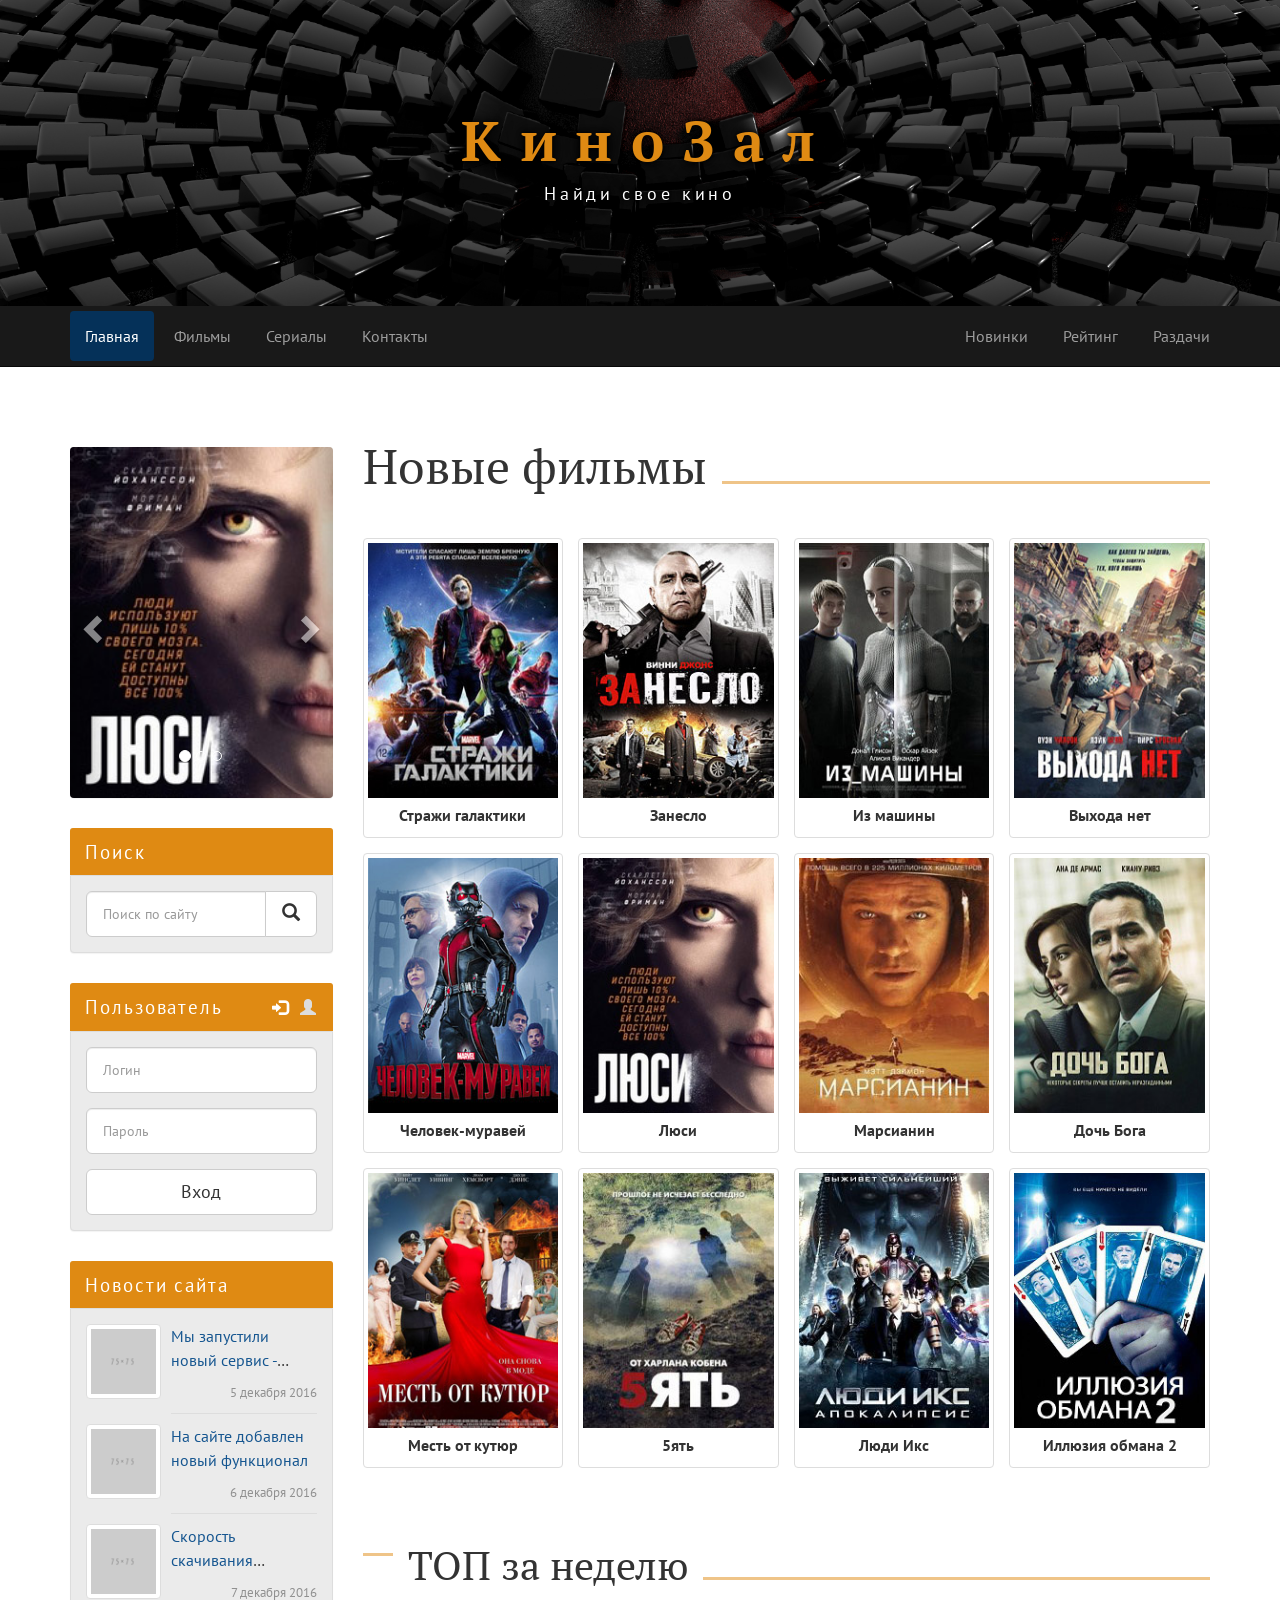
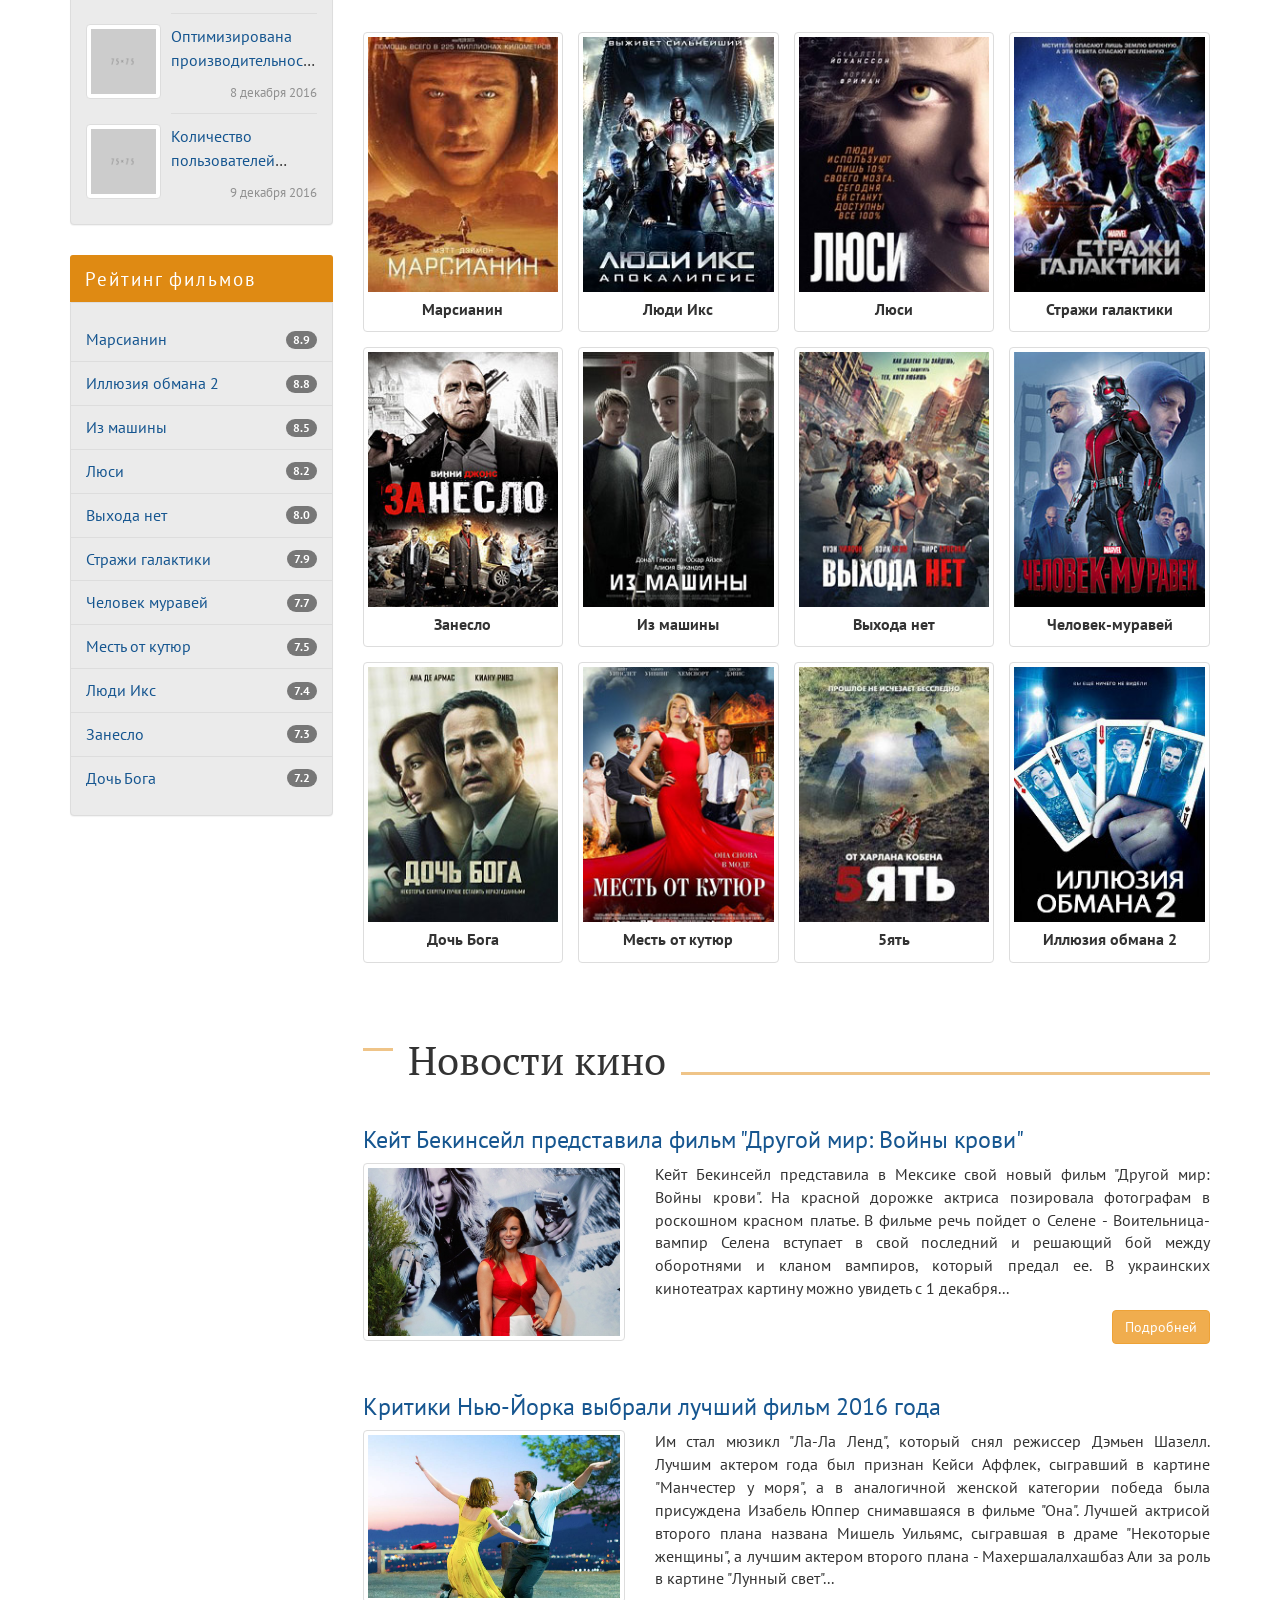
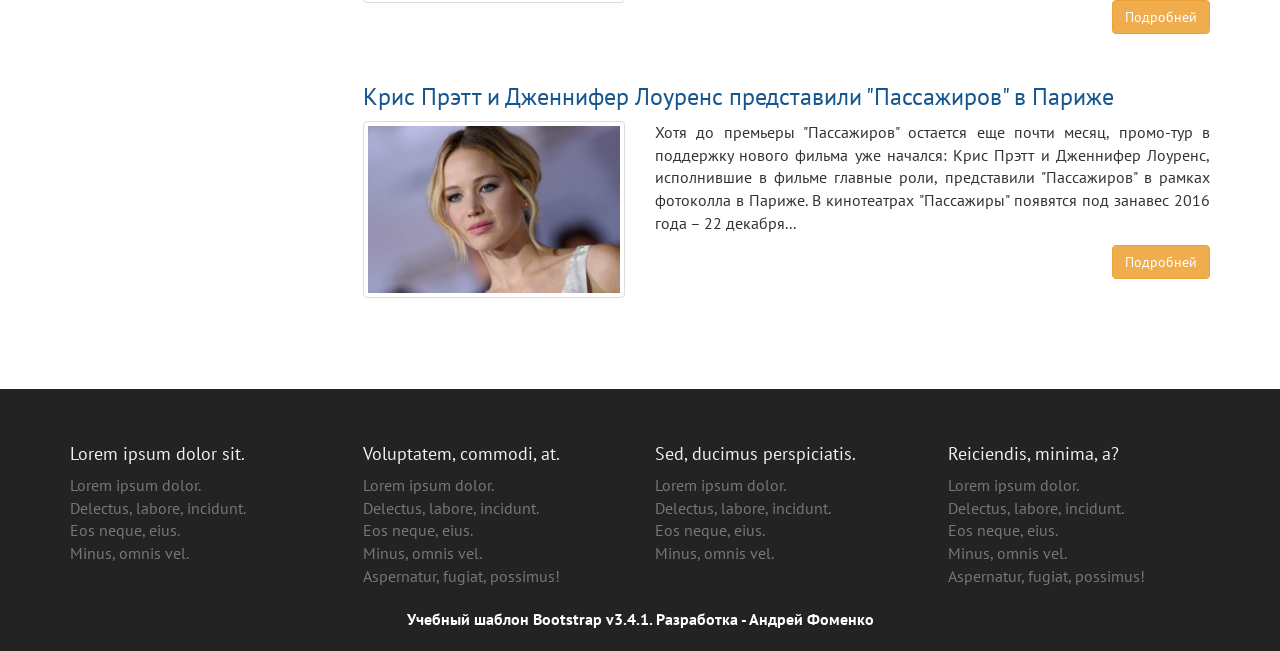
==== index.html @ 7334c43f "Project finished" ====
<!DOCTYPE html>

<html lang="ru">

<head>
  <meta charset="UTF-8">
  <meta name="viewport"
        content="width=device-width, initial-scale=1.0, minimum-scale=1.0">
  <meta http-equiv="X-UA-Compatible" content="ie=edge">
  <title>КиноЗал</title>
  <link href="libs/bootstrap/dist/css/bootstrap.min.css" rel="stylesheet">
  <link href="https://fonts.googleapis.com/css2?family=PT+Sans:wght@400;700&family=PT+Serif:wght@400;700&display=swap"
        rel="stylesheet">
  <link href="assets/css/style.css" rel="stylesheet">
  <link rel="icon" href="assets/img/favicon.png" type="image/x-icon">
  <!--[if lt IE 9]>
  <script src="https://oss.maxcdn.com/html5shiv/3.7.3/html5shiv.min.js"></script>
  <script src="https://oss.maxcdn.com/respond/1.4.2/respond.min.js"></script>
  <![endif]-->
</head>

<body>

  <header class="header container-fluid">
    <div class="header-logo row">
      <div class="container">
        <strong class="header-logo__title">КиноЗал</strong>
        <span class="header-logo__description">Найди свое кино</span>
      </div>
    </div>

    <div class="row">
      <nav class="navbar navbar-inverse navbar-static-top">
        <div class="container">
          <div class="navbar-header">
            <button type="button" class="navbar-toggle collapsed" data-toggle="collapse" data-target="#bs-example-navbar-collapse-1" aria-expanded="false">
              <span class="icon-bar"></span>
              <span class="icon-bar"></span>
              <span class="icon-bar"></span>
            </button>
          </div>

          <div class="collapse navbar-collapse" id="bs-example-navbar-collapse-1">
            <ul class="nav navbar-nav navbar-left">
              <li class="active"><a href="index.html">Главная</a></li>
              <li><a href="page.html">Фильмы</a></li>
              <li><a href="#">Сериалы</a></li>
              <li><a href="#">Контакты</a></li>
            </ul>
            <ul class="nav navbar-nav navbar-right">
              <li><a href="#">Новинки</a></li>
              <li><a href="#">Рейтинг</a></li>
              <li><a href="#">Раздачи</a></li>
            </ul>
          </div>
        </div>
      </nav>
    </div>


  </header>

  <div class="container">
    <div class="row">
      <main class="main col-lg-9 col-lg-push-3 col-md-8 col-md-push-4">

        <section class="site-search panel panel-info hidden-lg hidden-md">
          <h2 class="invisible">Section 1</h2>
          <div class="panel-heading">Поиск</div>
          <div class="panel-body">
            <form action="search">
              <div class="input-group input-group-lg">
                <input class="form-control" type="search" placeholder="Поиск по сайту" name="search">
                <span class="input-group-btn">
                  <button class="btn btn-default" type="submit"><span class="glyphicon glyphicon-search" aria-hidden="true"></span></button>
                </span>
              </div>
            </form>
          </div>
        </section>

        <section class="user-login panel panel-info hidden-lg hidden-md">
          <h2 class="invisible">Section 2</h2>
          <div class="panel-heading">Пользователь</div>
          <div class="panel-body">

            <ul class="user-login__tabs nav nav-tabs" role="tablist">
              <li role="presentation" class="active">
                <a href="#user-login-main" aria-controls="user-login-main" role="tab" data-toggle="tab"><span class="glyphicon glyphicon-log-in" aria-hidden="true"></span></a>
              </li>
              <li role="presentation">
                <a href="#user-registration-main" aria-controls="user-registration-main" role="tab" data-toggle="tab"><span class="glyphicon glyphicon-user" aria-hidden="true"></span></a>
              </li>
            </ul>

            <div class="user-login__content tab-content">
              <div role="tabpanel" class="tab-pane fade in active" id="user-login-main">
                <form action="login">

                  <div class="form-group">
                    <input class="form-control input-lg" type="text" placeholder="Логин" name="login">
                  </div>

                  <div class="form-group">
                    <input class="form-control input-lg" type="text" placeholder="Пароль" name="password">
                  </div>

                  <button class="btn btn-default btn-lg btn-block" type="submit">Вход</button>

                </form>
              </div>

              <div role="tabpanel" class="tab-pane fade" id="user-registration-main">
                <form action="registration">

                  <div class="form-group">
                    <input class="form-control input-lg" type="text" placeholder="Логин" name="login">
                  </div>

                  <div class="form-group">
                    <input class="form-control input-lg" type="text" placeholder="Пароль" name="password">
                  </div>

                  <div class="form-group">
                    <input class="form-control input-lg" type="email" placeholder="Email" name="email">
                  </div>

                  <button class="btn btn-default btn-lg btn-block" type="submit">Регистрация</button>

                </form>
              </div>
            </div>

          </div>
        </section>

        <section class="new-films">
          <div class="films-caption">
            <h1 class="new-films-title">Новые фильмы</h1>
          </div>
          <div class="new-films-row row">

            <article class="new-films-item col-lg-3 col-sm-4 col-xs-6">
              <div class="new-films-item__thumbnail thumbnail">
                <a href="#">
                  <img class="new-films-item__image" src="assets/img/films/1266931.jpg" alt="Film">
                  <div class="new-films-item__caption caption">
                    <h3 class="new-films-item__title">Стражи галактики</h3>
                  </div>
                </a>
              </div>
            </article>

            <article class="new-films-item col-lg-3 col-sm-4 col-xs-6">
              <div class="new-films-item__thumbnail thumbnail">
                <a href="#">
                  <img class="new-films-item__image" src="assets/img/films/1289488.jpg" alt="Film">
                  <div class="new-films-item__caption caption">
                    <h3 class="new-films-item__title">Занесло</h3>
                  </div>
                </a>
              </div>
            </article>

            <article class="new-films-item col-lg-3 col-sm-4 col-xs-6">
              <div class="new-films-item__thumbnail thumbnail">
                <a href="#">
                  <img class="new-films-item__image" src="assets/img/films/1341151.jpg" alt="Film">
                  <div class="new-films-item__caption caption">
                    <h3 class="new-films-item__title">Из машины</h3>
                  </div>
                </a>
              </div>
            </article>

            <article class="new-films-item col-lg-3 col-sm-4 col-xs-6">
              <div class="new-films-item__thumbnail thumbnail">
                <a href="#">
                  <img class="new-films-item__image" src="assets/img/films/1381061.jpg" alt="Film">
                  <div class="new-films-item__caption caption">
                    <h3 class="new-films-item__title">Выхода нет</h3>
                  </div>
                </a>
              </div>
            </article>

            <article class="new-films-item col-lg-3 col-sm-4 col-xs-6">
              <div class="new-films-item__thumbnail thumbnail">
                <a href="#">
                  <img class="new-films-item__image" src="assets/img/films/1393263.jpg" alt="Film">
                  <div class="new-films-item__caption caption">
                    <h3 class="new-films-item__title">Человек-муравей</h3>
                  </div>
                </a>
              </div>
            </article>

            <article class="new-films-item col-lg-3 col-sm-4 col-xs-6">
              <div class="new-films-item__thumbnail thumbnail">
                <a href="#">
                  <img class="new-films-item__image" src="assets/img/films/1263242.jpg" alt="Film">
                  <div class="new-films-item__caption caption">
                    <h3 class="new-films-item__title">Люси</h3>
                  </div>
                </a>
              </div>
            </article>

            <article class="new-films-item col-lg-3 col-sm-4 col-xs-6">
              <div class="new-films-item__thumbnail thumbnail">
                <a href="#">
                  <img class="new-films-item__image" src="assets/img/films/1401663.jpg" alt="Film">
                  <div class="new-films-item__caption caption">
                    <h3 class="new-films-item__title">Марсианин</h3>
                  </div>
                </a>
              </div>
            </article>

            <article class="new-films-item col-lg-3 col-sm-4 col-xs-6">
              <div class="new-films-item__thumbnail thumbnail">
                <a href="#">
                  <img class="new-films-item__image" src="assets/img/films/1415999.jpg" alt="Film">
                  <div class="new-films-item__caption caption">
                    <h3 class="new-films-item__title">Дочь Бога</h3>
                  </div>
                </a>
              </div>
            </article>

            <article class="new-films-item col-lg-3 col-sm-4 col-xs-6">
              <div class="new-films-item__thumbnail thumbnail">
                <a href="#">
                  <img class="new-films-item__image" src="assets/img/films/1423264.jpg" alt="Film">
                  <div class="new-films-item__caption caption">
                    <h3 class="new-films-item__title">Месть от кутюр</h3>
                  </div>
                </a>
              </div>
            </article>

            <article class="new-films-item col-lg-3 col-sm-4 col-xs-6">
              <div class="new-films-item__thumbnail thumbnail">
                <a href="#">
                  <img class="new-films-item__image" src="assets/img/films/1441076.jpg" alt="Film">
                  <div class="new-films-item__caption caption">
                    <h3 class="new-films-item__title">5ять</h3>
                  </div>
                </a>
              </div>
            </article>

            <article class="new-films-item col-lg-3 col-sm-4 col-xs-6">
              <div class="new-films-item__thumbnail thumbnail">
                <a href="#">
                  <img class="new-films-item__image" src="assets/img/films/1453229.jpg" alt="Film">
                  <div class="new-films-item__caption caption">
                    <h3 class="new-films-item__title">Люди Икс</h3>
                  </div>
                </a>
              </div>
            </article>

            <article class="new-films-item col-lg-3 col-sm-4 col-xs-6">
              <div class="new-films-item__thumbnail thumbnail">
                <a href="#">
                  <img class="new-films-item__image" src="assets/img/films/1455536.jpg" alt="Film">
                  <div class="new-films-item__caption caption">
                    <h3 class="new-films-item__title">Иллюзия обмана 2</h3>
                  </div>
                </a>
              </div>
            </article>

          </div>
        </section>

        <section class="top-films">
          <div class="films-caption">
            <h2 class="top-films-title">ТОП за неделю</h2>
          </div>
          <div class="top-films-row row">

            <article class="top-films-item col-lg-3 col-sm-4 col-xs-6">
              <div class="top-films-item__thumbnail thumbnail">
                <a href="#">
                  <img class="top-films-item__image" src="assets/img/films/1401663.jpg" alt="Film">
                  <div class="top-films-item__caption caption">
                    <h3 class="top-films-item__title">Марсианин</h3>
                  </div>
                </a>
              </div>
            </article>

            <article class="top-films-item col-lg-3 col-sm-4 col-xs-6">
              <div class="top-films-item__thumbnail thumbnail">
                <a href="#">
                  <img class="top-films-item__image" src="assets/img/films/1453229.jpg" alt="Film">
                  <div class="top-films-item__caption caption">
                    <h3 class="top-films-item__title">Люди Икс</h3>
                  </div>
                </a>
              </div>
            </article>

            <article class="top-films-item col-lg-3 col-sm-4 col-xs-6">
              <div class="top-films-item__thumbnail thumbnail">
                <a href="#">
                  <img class="top-films-item__image" src="assets/img/films/1263242.jpg" alt="Film">
                  <div class="top-films-item__caption caption">
                    <h3 class="top-films-item__title">Люси</h3>
                  </div>
                </a>
              </div>
            </article>

            <article class="top-films-item col-lg-3 col-sm-4 col-xs-6">
              <div class="top-films-item__thumbnail thumbnail">
                <a href="#">
                  <img class="top-films-item__image" src="assets/img/films/1266931.jpg" alt="Film">
                  <div class="top-films-item__caption caption">
                    <h3 class="top-films-item__title">Стражи галактики</h3>
                  </div>
                </a>
              </div>
            </article>

            <article class="top-films-item col-lg-3 col-sm-4 col-xs-6">
              <div class="top-films-item__thumbnail thumbnail">
                <a href="#">
                  <img class="top-films-item__image" src="assets/img/films/1289488.jpg" alt="Film">
                  <div class="top-films-item__caption caption">
                    <h3 class="top-films-item__title">Занесло</h3>
                  </div>
                </a>
              </div>
            </article>

            <article class="top-films-item col-lg-3 col-sm-4 col-xs-6">
              <div class="top-films-item__thumbnail thumbnail">
                <a href="#">
                  <img class="top-films-item__image" src="assets/img/films/1341151.jpg" alt="Film">
                  <div class="top-films-item__caption caption">
                    <h3 class="top-films-item__title">Из машины</h3>
                  </div>
                </a>
              </div>
            </article>

            <article class="top-films-item col-lg-3 col-sm-4 col-xs-6">
              <div class="top-films-item__thumbnail thumbnail">
                <a href="#">
                  <img class="top-films-item__image" src="assets/img/films/1381061.jpg" alt="Film">
                  <div class="top-films-item__caption caption">
                    <h3 class="top-films-item__title">Выхода нет</h3>
                  </div>
                </a>
              </div>
            </article>

            <article class="top-films-item col-lg-3 col-sm-4 col-xs-6">
              <div class="top-films-item__thumbnail thumbnail">
                <a href="#">
                  <img class="top-films-item__image" src="assets/img/films/1393263.jpg" alt="Film">
                  <div class="top-films-item__caption caption">
                    <h3 class="top-films-item__title">Человек-муравей</h3>
                  </div>
                </a>
              </div>
            </article>

            <article class="top-films-item col-lg-3 col-sm-4 col-xs-6">
              <div class="top-films-item__thumbnail thumbnail">
                <a href="#">
                  <img class="top-films-item__image" src="assets/img/films/1415999.jpg" alt="Film">
                  <div class="top-films-item__caption caption">
                    <h3 class="top-films-item__title">Дочь Бога</h3>
                  </div>
                </a>
              </div>
            </article>

            <article class="top-films-item col-lg-3 col-sm-4 col-xs-6">
              <div class="top-films-item__thumbnail thumbnail">
                <a href="#">
                  <img class="top-films-item__image" src="assets/img/films/1423264.jpg" alt="Film">
                  <div class="top-films-item__caption caption">
                    <h3 class="top-films-item__title">Месть от кутюр</h3>
                  </div>
                </a>
              </div>
            </article>

            <article class="top-films-item col-lg-3 col-sm-4 col-xs-6">
              <div class="top-films-item__thumbnail thumbnail">
                <a href="#">
                  <img class="top-films-item__image" src="assets/img/films/1441076.jpg" alt="Film">
                  <div class="top-films-item__caption caption">
                    <h3 class="top-films-item__title">5ять</h3>
                  </div>
                </a>
              </div>
            </article>

            <article class="top-films-item col-lg-3 col-sm-4 col-xs-6">
              <div class="top-films-item__thumbnail thumbnail">
                <a href="#">
                  <img class="top-films-item__image" src="assets/img/films/1455536.jpg" alt="Film">
                  <div class="top-films-item__caption caption">
                    <h3 class="top-films-item__title">Иллюзия обмана 2</h3>
                  </div>
                </a>
              </div>
            </article>

          </div>
        </section>

        <section class="film-news">
          <div class="films-caption">
            <h2 class="films-news-title">Новости кино</h2>
          </div>

          <article class="films-news-item">
            <h3 class="films-news-item__title films-news-item__title--first"><a href="#">Кейт Бекинсейл представила фильм "Другой мир: Войны крови"</a></h3>
            <div class="row">
              <div class="col-sm-4">
                <div class="films-news-item__thumbnail thumbnail">
                  <img class="films-news-item__image" src="assets/img/news/news-1.jpg" alt="image">
                </div>
              </div>
              <div class="col-sm-8">
                <p class="films-news-item__description">Кейт Бекинсейл представила в Мексике свой новый фильм "Другой мир: Войны крови". На красной дорожке актриса позировала фотографам в роскошном красном платье. В фильме речь пойдет о Селене - Воительница-вампир Селена вступает в свой последний и решающий бой между оборотнями и кланом вампиров, который предал ее. В украинских кинотеатрах картину можно увидеть с 1 декабря...
                </p>
                <a href="#" class="films-news-item__btn btn btn-warning">Подробней</a>
              </div>
            </div>
          </article>

          <article class="films-news-item">
            <h3 class="films-news-item__title"><a href="#">Критики Нью-Йорка выбрали лучший фильм 2016 года</a></h3>
            <div class="row">
              <div class="col-sm-4">
                <div class="films-news-item__thumbnail thumbnail">
                  <img class="films-news-item__image" src="assets/img/news/news-2.jpg" alt="image">
                </div>
              </div>
              <div class="col-sm-8">
                <p class="films-news-item__description">Им стал мюзикл "Ла-Ла Ленд", который снял режиссер Дэмьен Шазелл. Лучшим актером года был признан Кейси Аффлек, сыгравший в картине "Манчестер у моря", а в аналогичной женской категории победа была присуждена Изабель Юппер снимавшаяся в фильме "Она". Лучшей актрисой второго плана названа Мишель Уильямс, сыгравшая в драме "Некоторые женщины", а лучшим актером второго плана - Махершалалхашбаз Али за роль в картине "Лунный свет"...
                </p>
                <a href="#" class="films-news-item__btn btn btn-warning">Подробней</a>
              </div>
            </div>
          </article>

          <article class="films-news-item">
            <h3 class="films-news-item__title"><a href="#">Крис Прэтт и Дженнифер Лоуренс представили "Пассажиров" в Париже</a></h3>
            <div class="row">
              <div class="col-sm-4">
                <div class="films-news-item__thumbnail thumbnail">
                  <img class="films-news-item__image" src="assets/img/news/news-3.jpg" alt="image">
                </div>
              </div>
              <div class="col-sm-8">
                <p class="films-news-item__description">Хотя до премьеры "Пассажиров" остается еще почти месяц, промо-тур в поддержку нового фильма уже начался: Крис Прэтт и Дженнифер Лоуренс, исполнившие в фильме главные роли, представили "Пассажиров" в рамках фотоколла в Париже. В кинотеатрах "Пассажиры" появятся под занавес 2016 года – 22 декабря...
                </p>
                <a href="#" class="films-news-item__btn btn btn-warning">Подробней</a>
              </div>
            </div>
          </article>

        </section>

      </main>


      <aside class="left-sidebar col-lg-3 col-lg-pull-9 col-md-4 col-md-pull-8">
        <div class="vertical-slider panel panel-info hidden-sm hidden-xs">
          <div id="carousel-example-generic" class="carousel slide" data-ride="carousel">

            <ol class="carousel-indicators">
              <li data-target="#carousel-example-generic" data-slide-to="0" class="active"></li>
              <li data-target="#carousel-example-generic" data-slide-to="1"></li>
              <li data-target="#carousel-example-generic" data-slide-to="2"></li>
            </ol>

            <div class="carousel-inner" role="listbox">

              <div class="item active">
                <img class="vertical-slider__image" src="assets/img/films/1263242.jpg" alt="Film 1">
              </div>

              <div class="item">
                <img class="vertical-slider__image" src="assets/img/films/1266931.jpg" alt="Film 2">
              </div>

              <div class="item">
                <img class="vertical-slider__image" src="assets/img/films/1289488.jpg" alt="Film 3">
              </div>

            </div>

            <a class="left carousel-control" href="#carousel-example-generic" role="button" data-slide="prev">
              <span class="glyphicon glyphicon-chevron-left" aria-hidden="true"></span>
              <span class="sr-only">Previous</span>
            </a>
            <a class="right carousel-control" href="#carousel-example-generic" role="button" data-slide="next">
              <span class="glyphicon glyphicon-chevron-right" aria-hidden="true"></span>
              <span class="sr-only">Next</span>
            </a>
          </div>
        </div>

        <div class="site-search panel panel-info hidden-sm hidden-xs">
          <div class="panel-heading">Поиск</div>
          <div class="panel-body">
            <form action="search">
              <div class="input-group input-group-lg">
                <input class="form-control" type="search" placeholder="Поиск по сайту" name="search">
                <span class="input-group-btn">
                  <button class="btn btn-default" type="submit"><span class="glyphicon glyphicon-search" aria-hidden="true"></span></button>
                </span>
              </div>
            </form>
          </div>
        </div>

        <div class="user-login panel panel-info hidden-sm hidden-xs">
          <div class="panel-heading">Пользователь</div>
          <div class="panel-body">

            <ul class="user-login__tabs nav nav-tabs" role="tablist">
              <li role="presentation" class="active">
                <a href="#user-login-sidebar" aria-controls="user-login-sidebar" role="tab" data-toggle="tab"><span class="glyphicon glyphicon-log-in" aria-hidden="true"></span></a>
              </li>
              <li role="presentation">
                <a href="#user-registration-sidebar" aria-controls="user-registration-sidebar" role="tab" data-toggle="tab"><span class="glyphicon glyphicon-user" aria-hidden="true"></span></a>
              </li>
            </ul>

            <div class="user-login__content tab-content">
              <div role="tabpanel" class="tab-pane fade in active" id="user-login-sidebar">
                <form action="login">

                  <div class="form-group">
                    <input class="form-control input-lg" type="text" placeholder="Логин" name="login">
                  </div>

                  <div class="form-group">
                    <input class="form-control input-lg" type="text" placeholder="Пароль" name="password">
                  </div>

                  <button class="btn btn-default btn-lg btn-block" type="submit">Вход</button>

                </form>
              </div>

              <div role="tabpanel" class="tab-pane fade" id="user-registration-sidebar">
                <form action="registration">

                  <div class="form-group">
                    <input class="form-control input-lg" type="text" placeholder="Логин" name="login">
                  </div>

                  <div class="form-group">
                    <input class="form-control input-lg" type="text" placeholder="Пароль" name="password">
                  </div>

                  <div class="form-group">
                    <input class="form-control input-lg" type="email" placeholder="Email" name="email">
                  </div>

                  <button class="btn btn-default btn-lg btn-block" type="submit">Регистрация</button>

                </form>
              </div>
            </div>

          </div>
        </div>

        <div class="panel panel-info">
          <div class="panel-heading">Новости сайта</div>
          <div class="panel-body">
            <div class="site-news-item">
              <div class="site-news-item__image thumbnail">
                <img src="assets/img/75x75.png" alt="News"></div>
                <div class="site-news-item__title">
                  <a href="#">Мы запустили новый сервис - КиноМонстр</a></div>
                <div class="site-news-item__date">5 декабря 2016</div>
              </div>


            <div class="site-news-item">
              <div class="site-news-item__image thumbnail">
                <img src="assets/img/75x75.png" alt="News"></div>
              <div class="site-news-item__title">
                <a href="#">На сайте добавлен новый функционал</a></div>
              <div class="site-news-item__date">6 декабря 2016</div>
            </div>


            <div class="site-news-item">
              <div class="site-news-item__image thumbnail">
                <img src="assets/img/75x75.png" alt="News"></div>
              <div class="site-news-item__title">
                <a href="#">Скорость скачивания фильмов увеличена</a></div>
              <div class="site-news-item__date">7 декабря 2016</div>
            </div>


            <div class="site-news-item">
              <div class="site-news-item__image thumbnail">
                <img src="assets/img/75x75.png" alt="News"></div>
              <div class="site-news-item__title">
                <a href="#">Оптимизирована производительность сервера</a></div>
              <div class="site-news-item__date">8 декабря 2016</div>
            </div>


            <div class="site-news-item">
              <div class="site-news-item__image thumbnail">
                <img src="assets/img/75x75.png" alt="News"></div>
              <div class="site-news-item__title">
                <a href="#">Количество пользователей перевалила за 10 000</a></div>
              <div class="site-news-item__date">9 декабря 2016</div>
            </div>

          </div>

        </div>

        <div class="top-films panel panel-info">
          <div class="panel-heading">Рейтинг фильмов</div>
          <div class="top-films__body panel-body">
            <div class="top-films__list list-group">
              <a href="#" class="top-films__item list-group-item">Марсианин
                <span class="top-films__badge badge">8.9</span>
              </a>

              <a href="#" class="top-films__item list-group-item">Иллюзия обмана 2
                <span class="top-films__badge badge">8.8</span>
              </a>

              <a href="#" class="top-films__item list-group-item">Из машины
                <span class="top-films__badge badge">8.5</span>
              </a>

              <a href="#" class="top-films__item list-group-item">Люси
                <span class="top-films__badge badge">8.2</span>
              </a>

              <a href="#" class="top-films__item list-group-item">Выхода нет
                <span class="top-films__badge badge">8.0</span>
              </a>

              <a href="#" class="top-films__item list-group-item">Стражи галактики
                <span class="top-films__badge badge">7.9</span>
              </a>

              <a href="#" class="top-films__item list-group-item">Человек муравей
                <span class="top-films__badge badge">7.7</span>
              </a>

              <a href="#" class="top-films__item list-group-item">Месть от кутюр
                <span class="top-films__badge badge">7.5</span>
              </a>

              <a href="#" class="top-films__item list-group-item">Люди Икс
                <span class="top-films__badge badge">7.4</span>
              </a>

              <a href="#" class="top-films__item list-group-item">Занесло
                <span class="top-films__badge badge">7.3</span>
              </a>

              <a href="#" class="top-films__item list-group-item">Дочь Бога
                <span class="top-films__badge badge">7.2</span>
              </a>

            </div>
          </div>
        </div>
      </aside>
    </div>
  </div>

  <footer class="footer container-fluid">
    <div class="row">
      <div class="container footer-container">
        <div class="row footer-row">
          <div class="col-md-3 col-xs-6 footer-nav">
            <h4 class="footer-nav__title">Lorem ipsum dolor sit.</h4>
            <ul class="footer-nav__list">
              <li class="footer-nav__item"><a href="#">Lorem ipsum dolor.</a></li>
              <li class="footer-nav__item"><a href="#">Delectus, labore, incidunt.</a></li>
              <li class="footer-nav__item"><a href="#">Eos neque, eius.</a></li>
              <li class="footer-nav__item"><a href="#">Minus, omnis vel.</a></li>
            </ul>
          </div>

          <div class="col-md-3 col-xs-6 footer-nav">
            <h4 class="footer-nav__title">Voluptatem, commodi, at.</h4>
            <ul  class="footer-nav__list">
              <li class="footer-nav__item"><a href="#">Lorem ipsum dolor.</a></li>
              <li class="footer-nav__item"><a href="#">Delectus, labore, incidunt.</a></li>
              <li class="footer-nav__item"><a href="#">Eos neque, eius.</a></li>
              <li class="footer-nav__item"><a href="#">Minus, omnis vel.</a></li>
              <li class="footer-nav__item"><a href="#">Aspernatur, fugiat, possimus!</a></li>
            </ul>
          </div>

          <div class="col-md-3 col-xs-6 footer-nav">
            <h4 class="footer-nav__title">Sed, ducimus perspiciatis.</h4>
            <ul class="footer-nav__list">
              <li class="footer-nav__item"><a href="#">Lorem ipsum dolor.</a></li>
              <li class="footer-nav__item"><a href="#">Delectus, labore, incidunt.</a></li>
              <li class="footer-nav__item"><a href="#">Eos neque, eius.</a></li>
              <li class="footer-nav__item"><a href="#">Minus, omnis vel.</a></li>
            </ul>
          </div>

          <div class="col-md-3 col-xs-6 footer-nav">
            <h4 class="footer-nav__title">Reiciendis, minima, a?</h4>
            <ul  class="footer-nav__list">
              <li class="footer-nav__item"><a href="#">Lorem ipsum dolor.</a></li>
              <li class="footer-nav__item"><a href="#">Delectus, labore, incidunt.</a></li>
              <li class="footer-nav__item"><a href="#">Eos neque, eius.</a></li>
              <li class="footer-nav__item"><a href="#">Minus, omnis vel.</a></li>
              <li class="footer-nav__item"><a href="#">Aspernatur, fugiat, possimus!</a></li>
            </ul>
          </div>

        </div>

        <div class="row copyright">
          <a href="https://fomenko.top/">Учебный шаблон Bootstrap v3.4.1. Разработка - Андрей Фоменко</a>
        </div>

      </div>
    </div>
  </footer>

<script src="libs/jquery/dist/jquery.min.js"></script>
<script src="libs/bootstrap/dist/js/bootstrap.min.js"></script>
</body>

</html>
---- assets/css/style.css ----
.header-logo__title, .header-logo__description {
  text-shadow: 0 0 30px #000, 0 0 15px #000, 0 0 5px #000;
}

.header, .main, .left-sidebar {
  margin-bottom: 80.0px;
}

.navbar-inverse {
  background-color: #191919;
}

.navbar-inverse .navbar-nav > .active > a {
  background-color: #053159;
}

.navbar-inverse .navbar-nav > .active > a:focus, .navbar-inverse .navbar-nav > .active > a:hover {
  background-color: #517ba2;
}

.navbar-inverse .navbar-nav > li > a {
  -webkit-transition: background-color .5s;
  -o-transition: background-color .5s;
  transition: background-color .5s;
}

.navbar-inverse .navbar-nav > li > a:focus, .navbar-inverse .navbar-nav > li > a:hover {
  background-color: #165690;
}

.navbar {
  margin-bottom: 0;
}

.navbar-header {
  text-align: center;
}

.navbar-toggle {
  float: none;
  margin-right: 0;
}

.panel {
  margin-bottom: 30px;
}

.panel-info {
  border: none;
  background-color: #ebebeb;
}

.panel-info > .panel-heading {
  font-size: 1.2rem;
  letter-spacing: .1em;
  color: #fff;
  border: none;
  background-color: #df8a13;
}

.panel-body {
  border: 1px solid #dddddd;
  border-radius: 0 0 4px 4px;
}

.input-lg,
.input-group-lg > .form-control {
  font-size: .875rem;
}

html {
  font-size: 16px;
  overflow-y: scroll;
}

body {
  font-family: "PT Sans", sans-serif;
  font-size: 1rem;
}

a {
  color: #165690;
}

a:hover, a:focus {
  text-decoration: none;
  color: #df8a13;
}

h1 {
  font-family: "PT Serif", serif;
  font-size: 3rem;
  margin-top: -7px;
  margin-bottom: 45px;
}

h2 {
  font-family: "PT Serif", serif;
  font-size: 2.5rem;
  margin: 60px 0 45px 45px;
}

h3 {
  font-size: 1rem;
  margin: 0;
}

.invisible {
  display: none;
}

.header-logo {
  padding: 100px 0;
  text-align: center;
  background-color: #232323;
  background-image: url(../img/header-bg.jpg);
  background-position: 50% 50%;
  background-size: cover;
}

.header-logo__title {
  font-family: "PT Serif", serif;
  display: block;
  color: #df8a13;
}

.header-logo__description {
  font-size: 1.15rem;
  display: block;
  letter-spacing: .2em;
  color: #fff;
}

.main .site-search {
  margin-bottom: 60px;
}

.main .user-login {
  margin-bottom: 60px;
}

.new-films-row,
.top-films-row {
  margin-right: -7.5px;
  margin-left: -7.5px;
}

.new-films-item,
.top-films-item {
  margin-bottom: 15px;
  padding-right: 7.5px;
  padding-left: 7.5px;
}

.new-films-item__thumbnail,
.top-films-item__thumbnail {
  margin-bottom: 0;
}

.films-caption,
.film-trailer-caption,
.comments-caption,
.about-film-caption,
.leave-comment-caption {
  overflow: hidden;
}

.new-films-title,
.top-films-title,
.films-news-title,
.film-trailer-title,
.comments-title,
.about-film-title,
.leave-comment-title {
  position: relative;
  clear: both;
}

.new-films-title:after,
.top-films-title:after,
.films-news-title:after,
.film-trailer-title:after,
.comments-title:after,
.about-film-title:after,
.leave-comment-title:after {
  bottom: 9px;
  width: 100%;
  margin-left: 15px;
  position: absolute;
  display: inline-block;
  height: 3px;
  content: '';
  border: none;
  background-color: rgba(223, 138, 19, 0.5);
}

.new-films-item__thumbnail,
.top-films-item__thumbnail,
.films-news-item__thumbnail,
.film-trailer-item__thumbnail,
.comments-item__thumbnail,
.about-film-item__thumbnail,
.leave-comment-item__thumbnail {
  -webkit-transition: background-color .3s, color .3s;
  -o-transition: background-color .3s, color .3s;
  transition: background-color .3s, color .3s;
}

.new-films-item__thumbnail:hover, .new-films-item__thumbnail:focus,
.top-films-item__thumbnail:hover,
.top-films-item__thumbnail:focus,
.films-news-item__thumbnail:hover,
.films-news-item__thumbnail:focus,
.film-trailer-item__thumbnail:hover,
.film-trailer-item__thumbnail:focus,
.comments-item__thumbnail:hover,
.comments-item__thumbnail:focus,
.about-film-item__thumbnail:hover,
.about-film-item__thumbnail:focus,
.leave-comment-item__thumbnail:hover,
.leave-comment-item__thumbnail:focus {
  height: 100%;
  cursor: pointer;
  background-color: #df8a13;
}

.new-films-item__thumbnail:hover h3, .new-films-item__thumbnail:focus h3,
.top-films-item__thumbnail:hover h3,
.top-films-item__thumbnail:focus h3,
.films-news-item__thumbnail:hover h3,
.films-news-item__thumbnail:focus h3,
.film-trailer-item__thumbnail:hover h3,
.film-trailer-item__thumbnail:focus h3,
.comments-item__thumbnail:hover h3,
.comments-item__thumbnail:focus h3,
.about-film-item__thumbnail:hover h3,
.about-film-item__thumbnail:focus h3,
.leave-comment-item__thumbnail:hover h3,
.leave-comment-item__thumbnail:focus h3 {
  color: #fff;
}

.new-films-item__thumbnail a > img,
.top-films-item__thumbnail a > img,
.films-news-item__thumbnail a > img,
.film-trailer-item__thumbnail a > img,
.comments-item__thumbnail a > img,
.about-film-item__thumbnail a > img,
.leave-comment-item__thumbnail a > img {
  width: 100%;
}

.new-films-item__title,
.top-films-item__title,
.films-news-item__title,
.film-trailer-item__title,
.comments-item__title,
.about-film-item__title,
.leave-comment-item__title {
  font-weight: 700;
  text-align: center;
  display: block;
  overflow: hidden;
  white-space: nowrap;
  -o-text-overflow: ellipsis;
     text-overflow: ellipsis;
}

.top-films-title:before,
.films-news-title:before,
.comments-title:before,
.about-film-title:before,
.leave-comment-title:before {
  top: 10px;
  left: -45px;
  width: 30px;
  margin-right: 15px;
  position: absolute;
  display: inline-block;
  height: 3px;
  content: '';
  border: none;
  background-color: rgba(223, 138, 19, 0.5);
}

.top-films-title:after,
.films-news-title:after,
.comments-title:after,
.about-film-title:after,
.leave-comment-title:after {
  bottom: 7px;
  width: 100%;
  margin-left: 15px;
  position: absolute;
  display: inline-block;
  height: 3px;
  content: '';
  border: none;
  background-color: rgba(223, 138, 19, 0.5);
}

.films-news-item {
  -webkit-transition: color .3s, background-color .3s;
  -o-transition: color .3s, background-color .3s;
  transition: color .3s, background-color .3s;
}

.films-news-item:hover a {
  -webkit-transition: color .3s;
  -o-transition: color .3s;
  transition: color .3s;
  color: #df8a13;
}

.films-news-item:hover .films-news-item__image {
  cursor: pointer;
  -webkit-transition: background-color .3s;
  -o-transition: background-color .3s;
  transition: background-color .3s;
  border-color: rgba(223, 138, 19, 0.7);
  background-color: rgba(223, 138, 19, 0.7);
}

.films-news-item:hover .films-news-item__btn {
  -webkit-transition: color .3s, background-color .3s;
  -o-transition: color .3s, background-color .3s;
  transition: color .3s, background-color .3s;
  color: #fff;
  border-color: #d58512;
  background-color: #ec971f;
}

.films-news-item__title {
  font-size: 1.5rem;
  font-weight: 400;
  margin-top: 20px;
  margin-bottom: 10px;
  text-align: left;
}

.films-news-item__title--first {
  margin-top: 0;
}

.films-news-item__thumbnail {
  margin-bottom: 0;
}

.films-news-item__description {
  text-align: justify;
}

.films-news-item__btn {
  float: right;
  margin-bottom: 30px;
  color: #fff;
}

.main-video {
  width: 100%;
  height: 100%;
}

.film-trailer-row {
  margin-right: 0;
  margin-left: 0;
}

.film-trailer-item {
  margin-bottom: 0;
  padding: 0;
  border: 1px solid #dddddd;
  border-bottom: none;
  border-radius: 4px 4px 0 0;
}

.film-trailer-item-well {
  font-size: 1.2rem;
  padding: 19px;
  border-radius: 0 0 4px 4px;
}

.film-trailer-item__info {
  white-space: nowrap;
}

.film-trailer-item__info:not(:last-of-type) {
  margin-right: 15px;
}

.film-trailer-item__badge {
  font-size: .96rem;
}

.leave-comment__btn {
  float: right;
  color: #fff;
  border-color: #eea236;
  background-color: #f0ad4e;
}

.left-sidebar .panel:last-of-type {
  margin-bottom: 0;
}

.vertical-slider {
  overflow: hidden;
  border-radius: 4px;
}

.vertical-slider__image {
  width: 100%;
}

.user-login {
  position: relative;
}

.user-login__tabs {
  position: absolute;
  top: 0;
  right: 10px;
}

.nav-tabs {
  border: none;
}

.nav-tabs > li > a,
.nav-tabs > li > a:hover {
  padding: 14px 5px 11px;
  text-decoration: none;
  color: #dddddd;
  border: none;
  background-color: transparent;
}

.nav-tabs > li.active > a,
.nav-tabs > li.active > a:focus,
.nav-tabs > li.active > a:hover {
  color: #fff;
  border: none;
  background-color: transparent;
}

.site-news-item {
  position: relative;
  clear: both;
}

.site-news-item:not(:last-child) {
  min-height: 85px;
  margin-bottom: 15px;
}

.site-news-item:not(:last-child):after {
  position: absolute;
  right: 0;
  bottom: -5px;
  width: calc(100% - 85px);
  height: 1px;
  content: '';
  background-color: #dddddd;
}

.site-news-item:hover a {
  color: #df8a13;
}

.site-news-item:hover .site-news-item__image {
  cursor: pointer;
  border-color: #df8a13;
  background-color: #df8a13;
}

.site-news-item__image {
  float: left;
  width: 75px;
  margin: 0 10px 10px 0;
}

.site-news-item__title {
  margin-bottom: 10px;
  font-size: 1rem;
  line-height: 1.5rem;
  display: -webkit-box;
  overflow: hidden;
  height: 50px;
  -webkit-box-orient: vertical;
  -webkit-line-clamp: 2;
}

.site-news-item__date {
  font-size: .8rem;
  text-align: right;
  color: #909090;
}

.top-films__body {
  padding-right: 0;
  padding-left: 0;
}

.top-films__list {
  margin-bottom: 0;
}

.top-films__item {
  margin-right: -1px;
  margin-left: -1px;
  padding-right: 55px;
  background-color: transparent;
}

.top-films__item:first-child {
  border-top: none;
  border-radius: 0;
}

.top-films__item:last-child {
  border-bottom: none;
  border-radius: 0;
}

.top-films__badge {
  position: absolute;
  top: 50%;
  right: 15px;
  -webkit-transform: translateY(-50%);
      -ms-transform: translateY(-50%);
          transform: translateY(-50%);
}

a.list-group-item {
  color: #165690;
}

a.list-group-item:hover, a.list-group-item:focus {
  color: #fff;
  border-color: #df8a13;
  background-color: #df8a13;
}

a.list-group-item:hover .badge, a.list-group-item:focus .badge {
  background-color: #232323;
}

.footer {
  padding-top: 45px;
  background-color: #232323;
}

.footer-row {
  margin-right: -15px;
  margin-left: -15px;
}

.footer-nav__title {
  color: #f1f1f1;
}

.footer-nav__list {
  margin-bottom: 10px;
  list-style: none;
  -webkit-margin-before: 0;
          margin-block-start: 0;
  -webkit-margin-after: 0;
          margin-block-end: 0;
  -webkit-padding-start: 0;
          padding-inline-start: 0;
}

.footer-nav__item a {
  color: #777777;
}

.footer-nav__item a:hover, .footer-nav__item a:focus {
  color: #fff;
}

.copyright {
  font-weight: 700;
  margin: 20px 0;
  text-align: center;
}

.copyright a {
  color: #fff;
}

@media (min-width: 576px) {
  .header-logo__title {
    font-size: 3.5rem;
    margin-right: -15px;
    letter-spacing: .33em;
  }
}

@media (min-width: 768px) {
  .navbar-inverse .navbar-nav > li > a {
    border-radius: 4px;
  }
  .navbar-left li {
    margin: 5px 5px 5px 0;
  }
  .navbar-right li {
    margin: 5px 0 5px 5px;
  }
}

@media (max-width: 767.8px) {
  .navbar-inverse .navbar-nav > li > a {
    text-align: center;
  }
  .navbar-left {
    margin-bottom: 0;
  }
  .navbar-right {
    margin-top: 0;
  }
}

@media (max-width: 575.8px) {
  .header-logo__title {
    font-size: 2.5rem;
    margin-right: -7.5px;
    letter-spacing: .2em;
  }
}
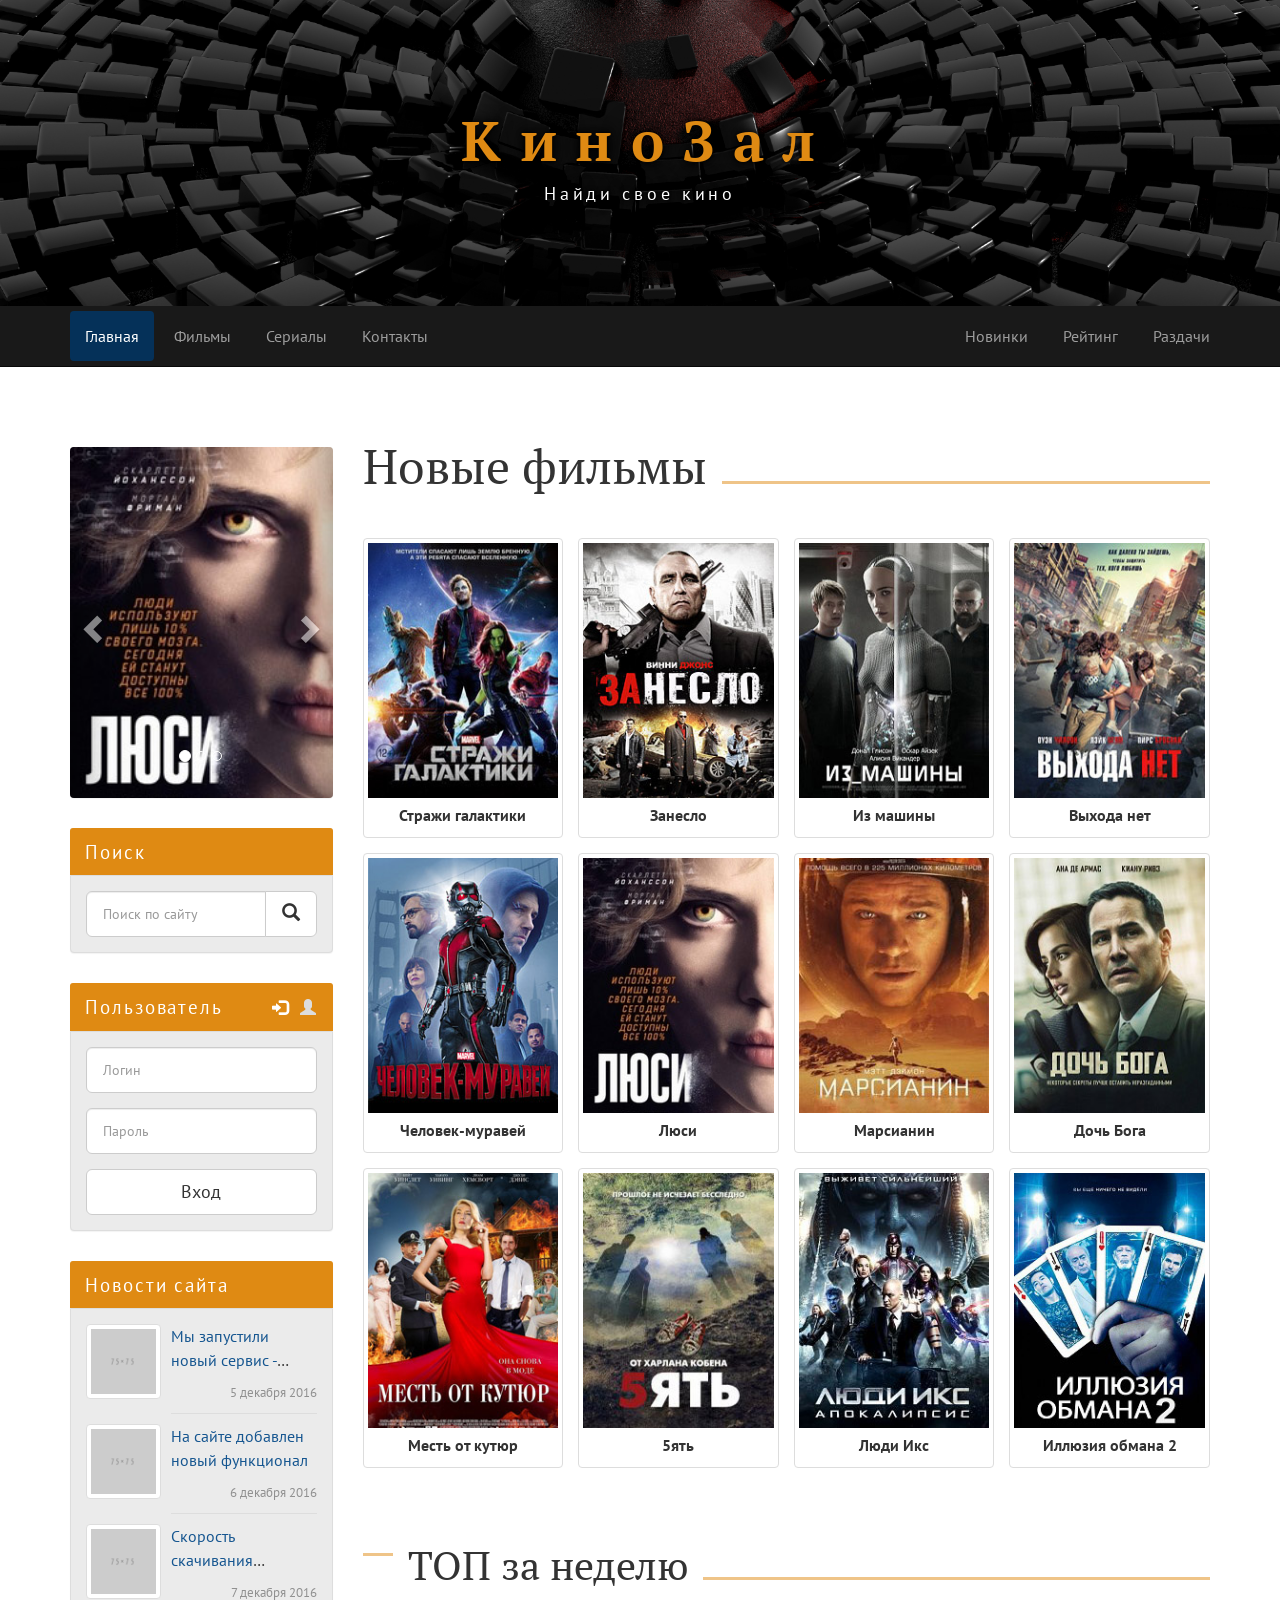
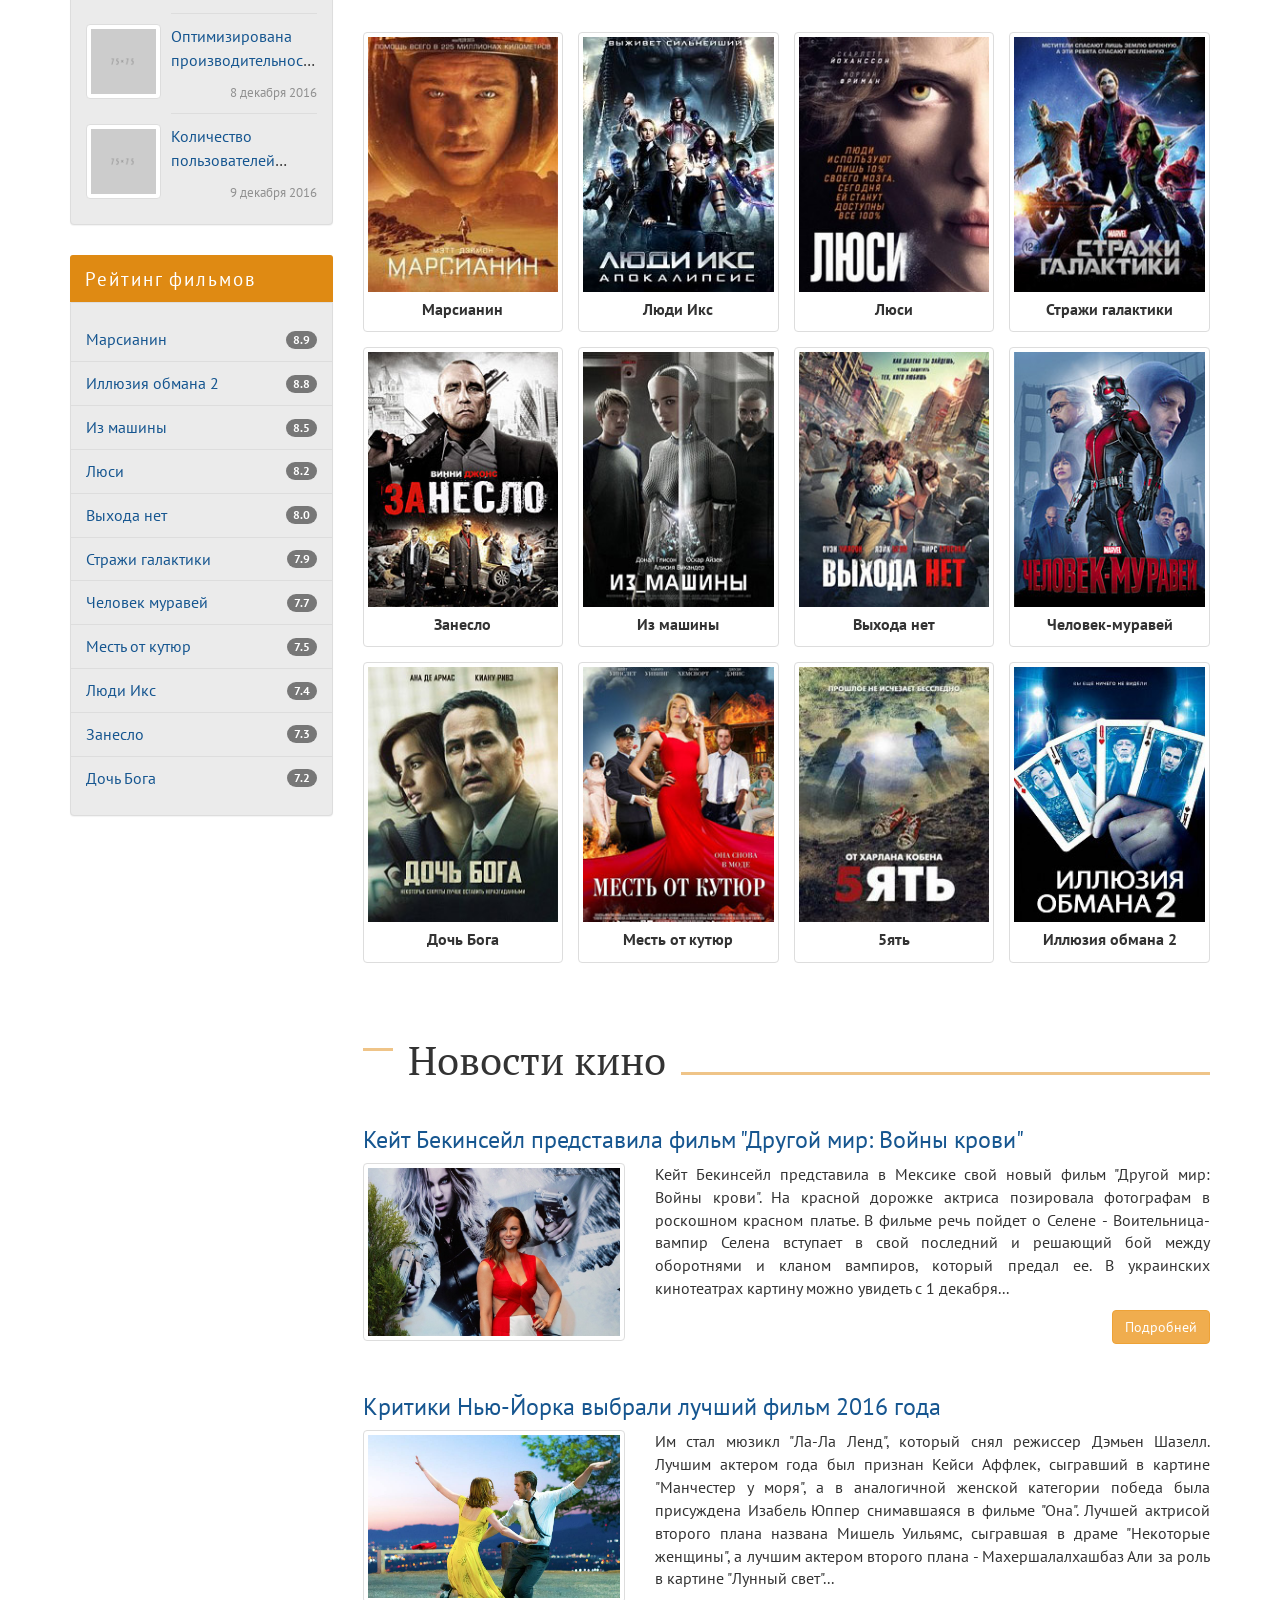
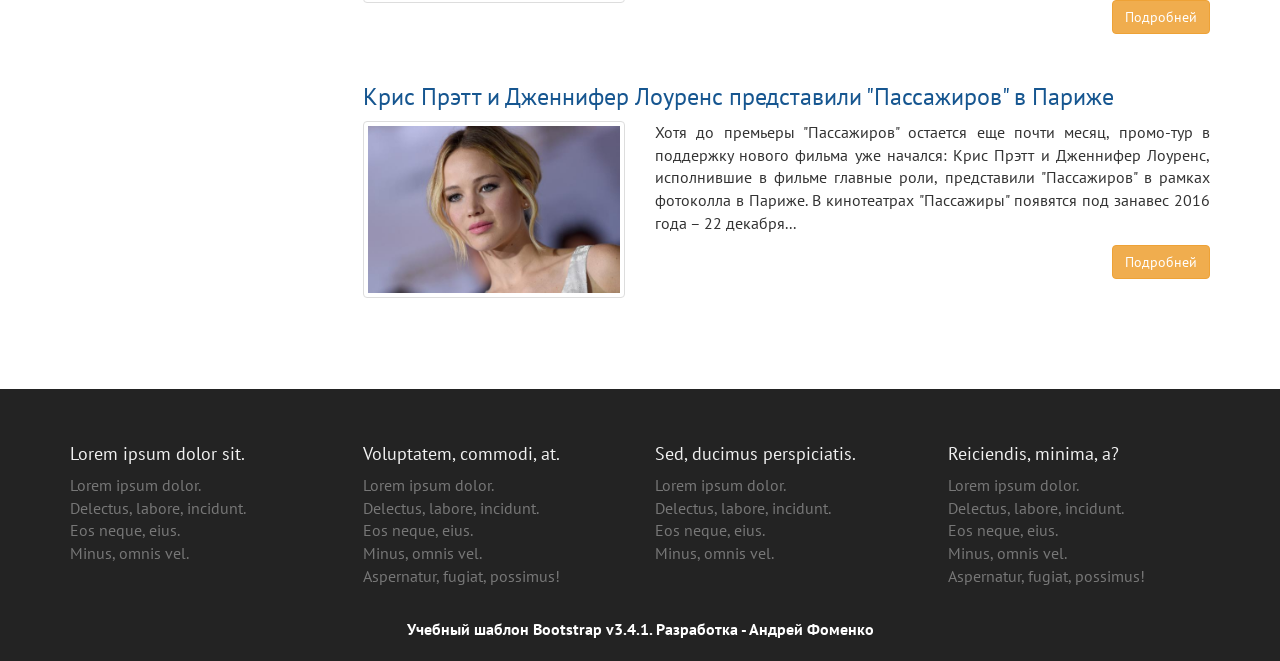
==== commit 5f5bf889: "Работа над ошибками" ====
--- a/index.html
+++ b/index.html
@@ -65,7 +65,7 @@
       <main class="main col-lg-9 col-lg-push-3 col-md-8 col-md-push-4">
 
         <section class="site-search panel panel-info hidden-lg hidden-md">
-          <h2 class="invisible">Section 1</h2>
+          <h2 class="invisible">Секция поиска по сайту</h2>
           <div class="panel-heading">Поиск</div>
           <div class="panel-body">
             <form action="search">
@@ -80,7 +80,7 @@
         </section>
 
         <section class="user-login panel panel-info hidden-lg hidden-md">
-          <h2 class="invisible">Section 2</h2>
+          <h2 class="invisible">Секция авторизации</h2>
           <div class="panel-heading">Пользователь</div>
           <div class="panel-body">
 
--- a/assets/css/style.css
+++ b/assets/css/style.css
@@ -367,6 +367,7 @@
 }
 
 .film-trailer-item {
+  overflow: hidden;
   margin-bottom: 0;
   padding: 0;
   border: 1px solid #dddddd;
@@ -560,14 +561,11 @@
 }
 
 .footer-nav__list {
+  margin-right: 0;
   margin-bottom: 10px;
+  margin-left: 0;
+  padding-left: 0;
   list-style: none;
-  -webkit-margin-before: 0;
-          margin-block-start: 0;
-  -webkit-margin-after: 0;
-          margin-block-end: 0;
-  -webkit-padding-start: 0;
-          padding-inline-start: 0;
 }
 
 .footer-nav__item a {
